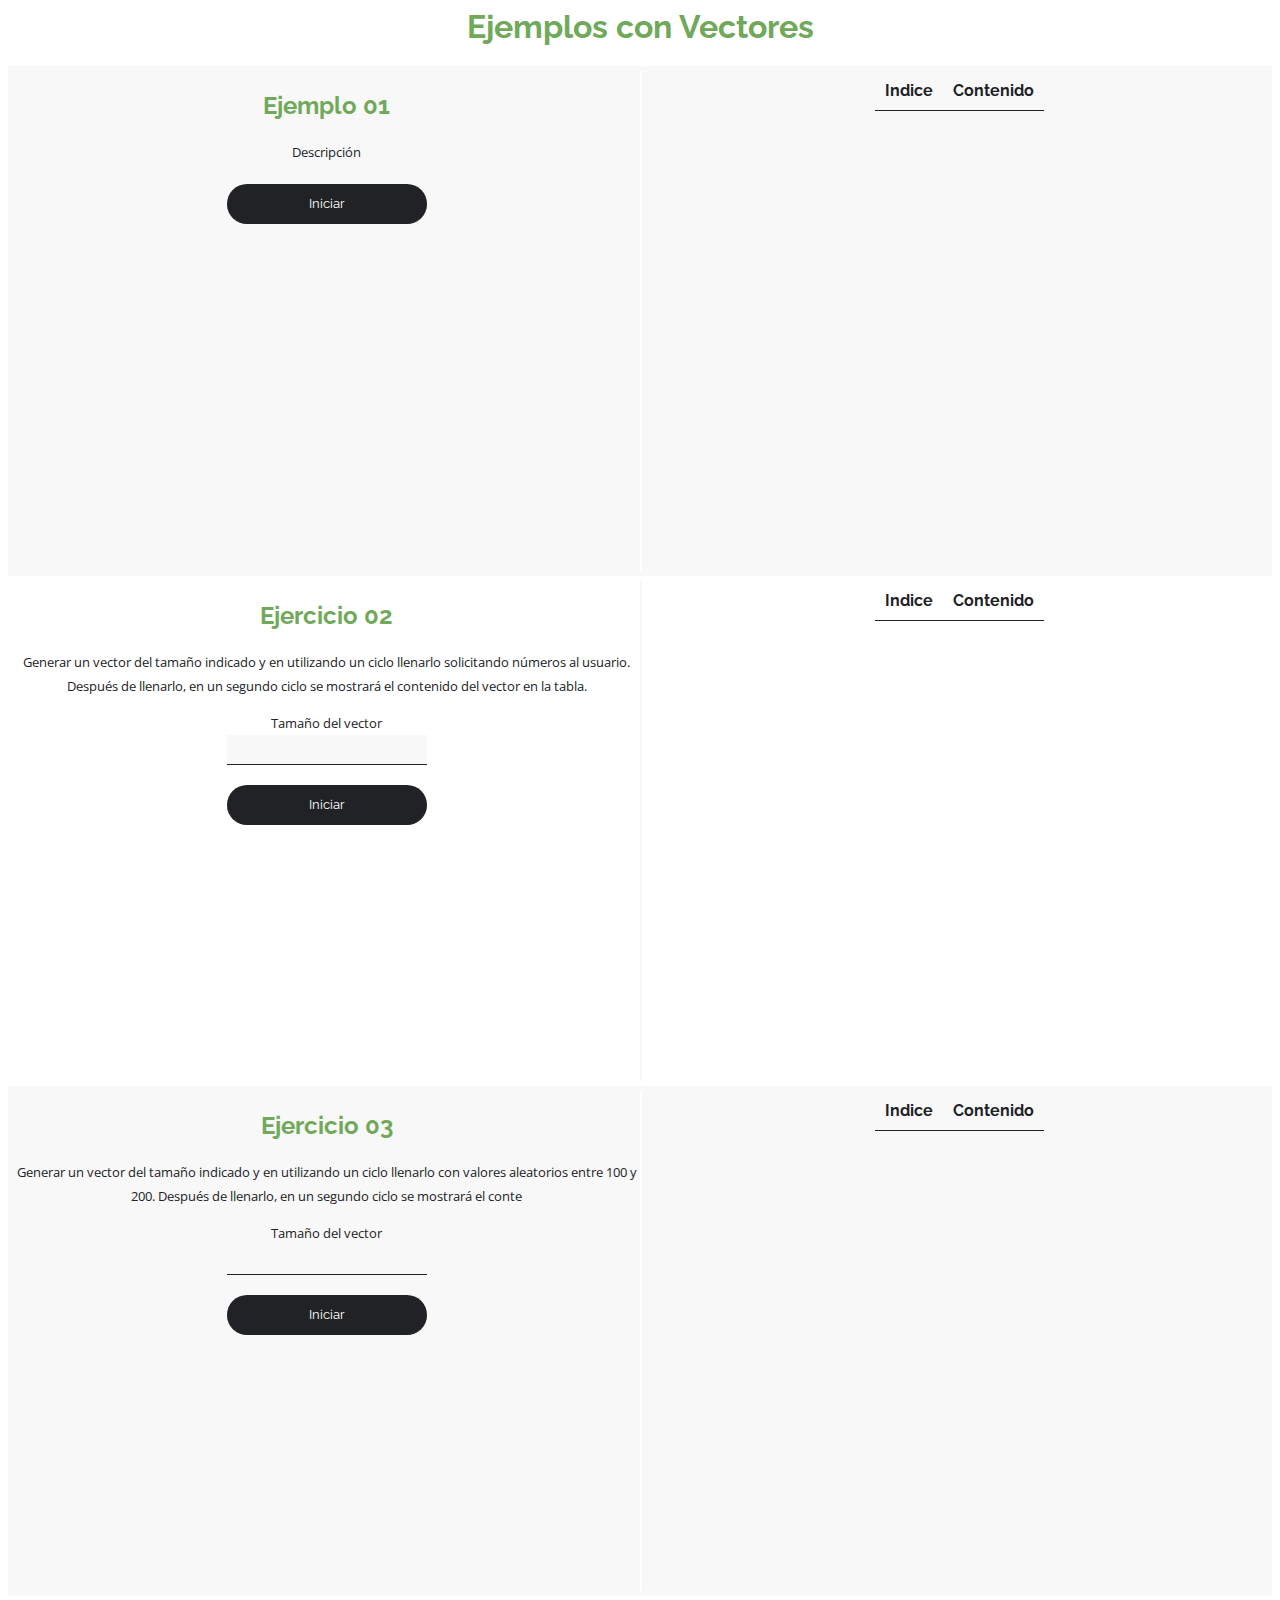
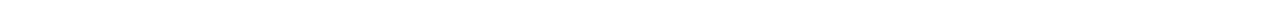
==== index.html @ be2dda36 "1v" ====
<html lang="en">
  <head>
    <meta charset="UTF-8" />
    <meta name="viewport" content="width=device-width, initial-scale=1.0" />
    <meta http-equiv="X-UA-Compatible" content="ie=edge" />
    <title>Vectores</title>

    <!-- Google Fonts -->
    <link
      href="https://fonts.googleapis.com/css?family=Raleway:100,300,400,500,600,700&display=swap"
      rel="stylesheet"
    />
    <link
      href="https://fonts.googleapis.com/css?family=Open+Sans:300,400,600,700&display=swap"
      rel="stylesheet"
    />

    <!-- Custom CSS -->
    <link rel="stylesheet" href="style.css" />
  </head>
  <body>
    <!-- Title -->

    <h1>Ejemplos con Vectores</h1>

    <!-- Example 01-->
    <div class="container dark">
      <div class="left border">
        <!-- Actualizar título -->
        <h2>Ejemplo 01</h2>
        <!-- Actualizar descripción -->
        <p>
          Descripción
        </p>
        <form class="center" onsubmit="return false">
          <!-- Actualizar id -->
          <input
            type="button"
            value="Iniciar"
            class="column"
            id="btnEjemplo01"
          />
        </form>
      </div>
      <div class="right">
        <table align="center">
          <thead>
            <tr>
              <th>Indice</th>
              <th>Contenido</th>
            </tr>
          </thead>
          <!-- Actualizar id -->
          <tbody id="tabla01"></tbody>
        </table>
      </div>
    </div>
    <!-- End Example 01-->

    <!-- Example 02-->
    <div class="container">
          <div class="left border-dark">
            <!-- Actualizar título -->
            <h2>Ejercicio 02</h2>
            <!-- Actualizar descripción -->
            <p>
              Generar un vector del tamaño indicado y en utilizando un ciclo 
              llenarlo solicitando números al usuario. Después de llenarlo, en un 
              segundo ciclo se mostrará el contenido del vector en la tabla.
            </p>
            <form class="center" onsubmit="return false">
              <label for="numero02">Tamaño del vector</label>
              <input type="number" id="numero02" />
              <!-- Actualizar id -->
              <input
                type="button"
                value="Iniciar"
                class="column"
                id="btnEjemplo02"
              />
            </form>
          </div>
          <div class="right">
            <table align="center">
              <thead>
                <tr>
                  <th>Indice</th>
                  <th>Contenido</th>
                </tr>
              </thead>
              <!-- Actualizar id -->
              <tbody id="tabla02"></tbody>
            </table>
          </div>
    </div>
    <!-- End Example 02-->

    <!-- Example 03-->
    <div class="container dark">
      <div class="left border">
        <!-- Actualizar título -->
        <h2>Ejercicio 03</h2>
        <!-- Actualizar descripción -->
        <p>
          Generar un vector del tamaño indicado y en utilizando un ciclo 
          llenarlo con valores aleatorios entre 100 y 200. Después de llenarlo,
          en un segundo ciclo se mostrará el conte
        </p>
        <form class="center" onsubmit="return false">
          <label for="numero03">Tamaño del vector</label>
          <input type="number" id="numero03" />
          <!-- Actualizar id -->
          <input
            type="button"
            value="Iniciar"
            class="column"
            id="btnEjemplo03"
          />
        </form>
      </div>
      <div class="right">
        <table align="center">
          <thead>
            <tr>
              <th>Indice</th>
              <th>Contenido</th>
            </tr>
          </thead>
          <!-- Actualizar id -->
          <tbody id="tabla03"></tbody>
        </table>
      </div>
</div>
<!-- End Example 03-->

    <script src="main.js"></script>
  </body>
</html>
---- style.css ----
/*------------------------------------
  Default Theme
  Fonts: Raleway & Open Sans
  Colors:
    Green:    #71a95a
    Grey:           #212226
    Light Grey:    #f8f8f8
    White:          #fff
    Black:          #000
*/

/*------------------------------------
 *  Html, Body
 */

 body {
  color: #212226;
  font-family: "Raleway", sans-serif;
}

h1,
h2
{

  color: #71a95a;
  text-align: center;
}

label, p {
  font-family: "Open Sans", sans-serif;
  font-size: 13px;
  font-weight: 400;
  line-height: 24px;
  text-align: center;
}

input {
  display: block;
  font-family: 'Raleway', sans-serif;
  margin: 0px auto 10px auto;
  font-size: 13px;
  color:#212226;
  background-color:  #f8f8f8;
  width: 200px;
  height: 30px;
  border: none;
  border-bottom: 1px solid #212226;
  text-align: center;

}

input[type=button] {
  display: block;
  font-family: 'Raleway', sans-serif;
  margin: 20px auto;
  font-size: 13px;
  color:#fff;
  background-color: #212226;
  width: 200px;
  height: 40px;
  border-radius: 28px;
  text-align: center;
  text-decoration: none;
}

input[type=button]:hover {
  cursor: pointer;
  box-shadow: 0 4px 8px 0 rgba(0, 0, 0, 0.2), 0 6px 20px 0 rgba(0, 0, 0, 0.19);

}

input[type=button]:active {
  cursor: pointer;
  background-color:#71a95a;
  box-shadow: none;
}

input:focus {
  outline:0;
}

table {
  border-spacing: 0;
}


th, td {
  padding: 10px 10px;
  border-bottom: 1px solid #212226;;
}
/*------------------------------------
 *  Container
 */

 .container {
   height: 500px;
   padding:5px;
 }

 .dark {
   background-color: #f8f8f8
 }

 .left {
   width: 50%;
   float: left;
   height: 100%;
 }

 .right {
   width: 49%;
   float: right;
   height: 100%;
}

.border {
  border-right: 2px solid   #fff;
}

.border-dark {
  border-right: 2px solid  #f8f8f8
}

.center {
  text-align: center;
}
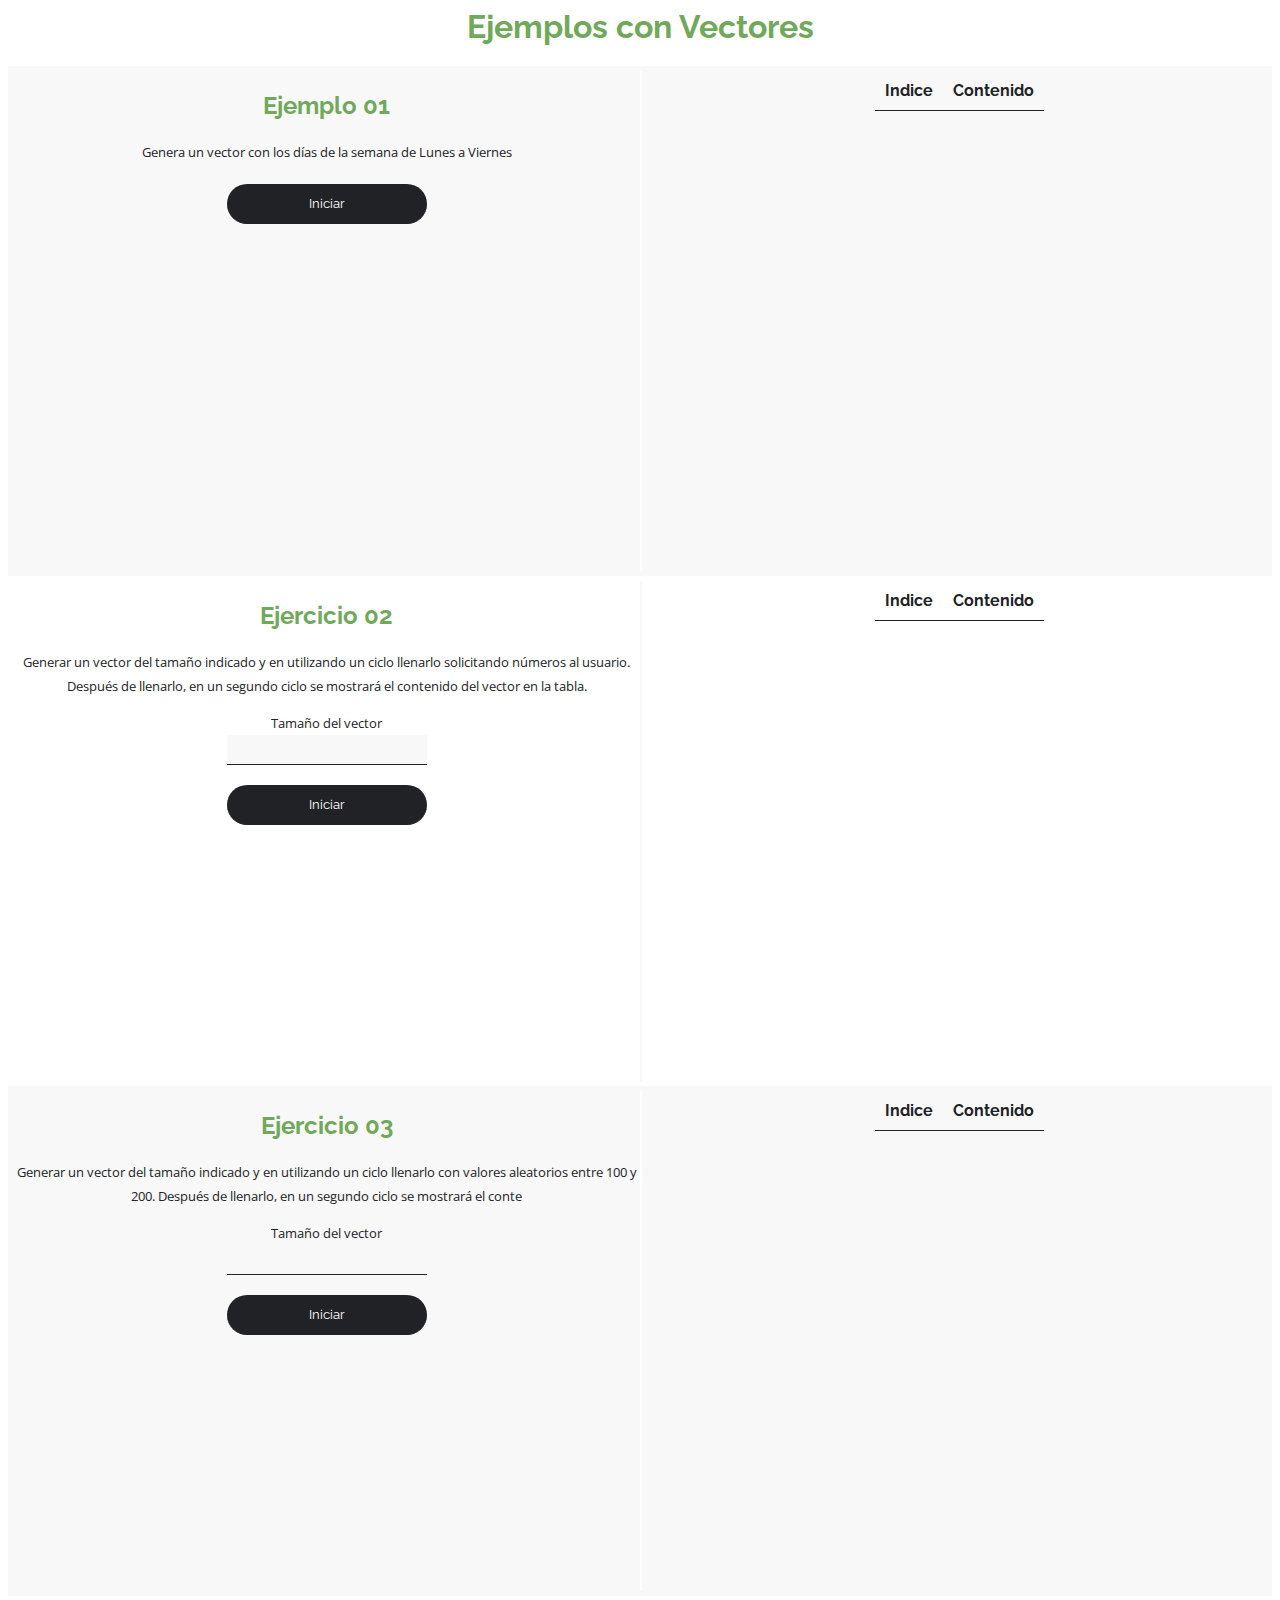
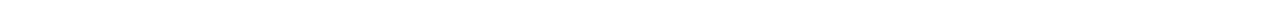
==== commit ba096c32: "correcion despcripcion" ====
--- a/index.html
+++ b/index.html
@@ -30,7 +30,7 @@
         <h2>Ejemplo 01</h2>
         <!-- Actualizar descripción -->
         <p>
-          Descripción
+          Genera un vector con los días de la semana de Lunes a Viernes
         </p>
         <form class="center" onsubmit="return false">
           <!-- Actualizar id -->
@@ -133,6 +133,6 @@
 </div>
 <!-- End Example 03-->
 
-    <script src="main.js"></script>
+    <script src="./main.js"></script>
   </body>
 </html>
